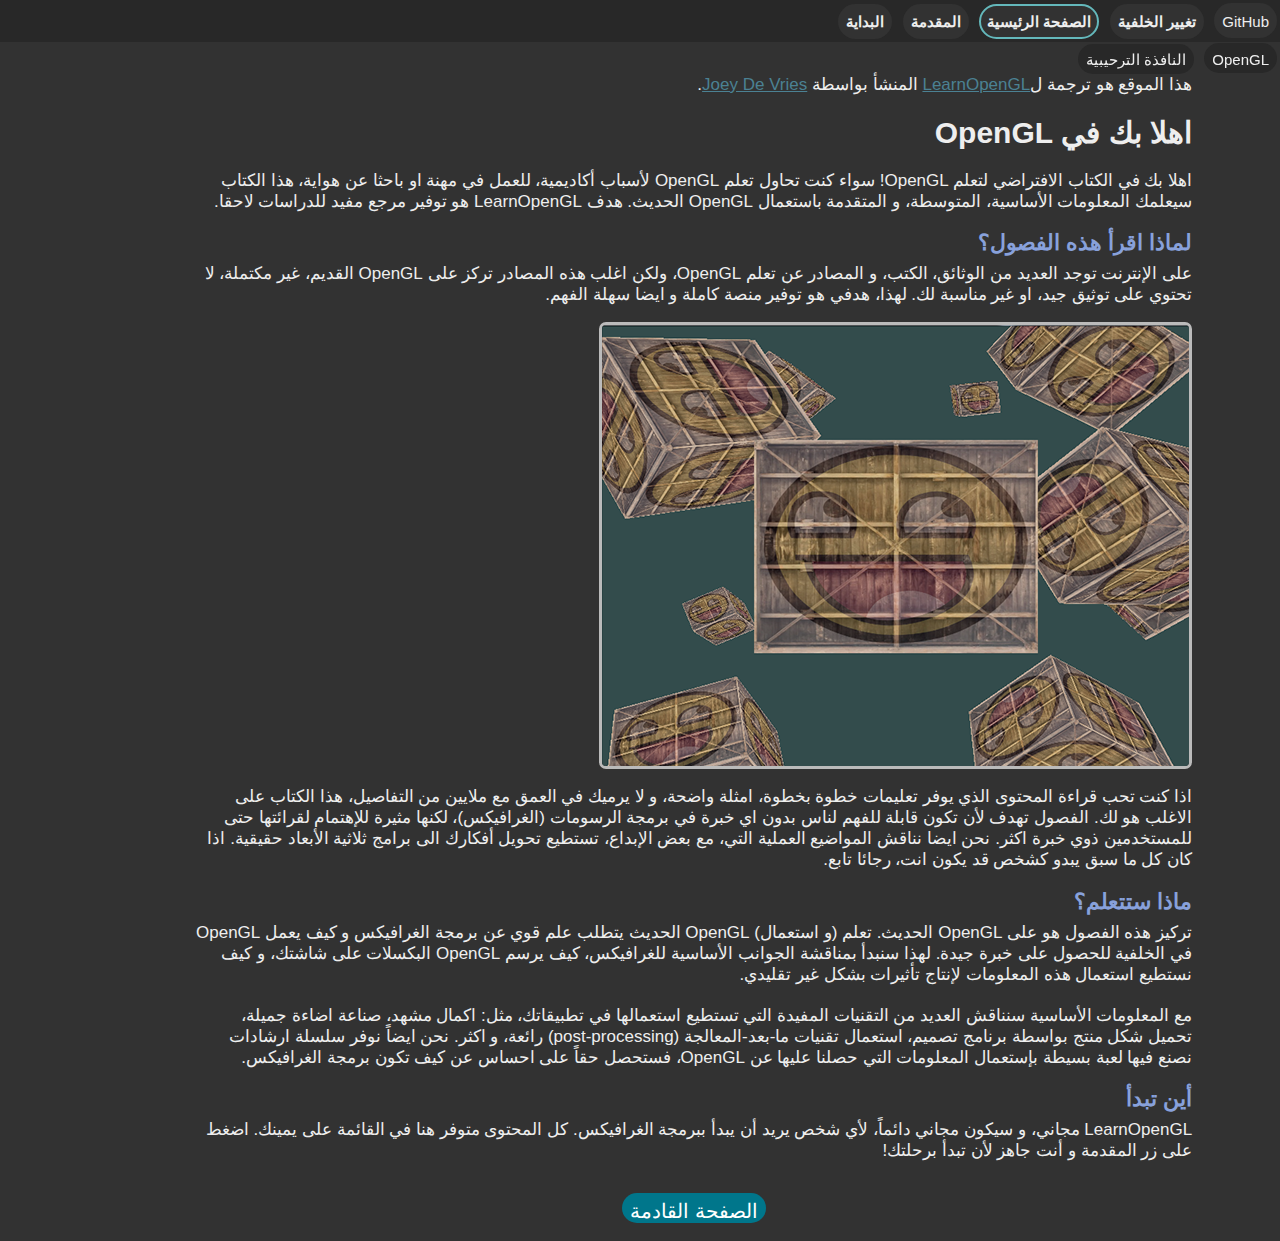
==== land/index.html @ 817e0463 "Add files via upload" ====
<!DOCTYPE html>
<html lang="ar">

<head>
    <meta charset="UTF-8">
    <meta name="viewport" content="width=device-width, initial-scale=1.0">
    <link rel="icon" type="image/png" sizes="32x32" href="../global/icon.ico">
    <title>LearnOpenGL</title>
    <link rel="stylesheet" href="../global/global.css">
</head>

<body>
    <header>
        <button class="pageChooseButton" onclick="newTab('github.com/JoeyDeVries/LearnOpenGL')">GitHub</button>
        <button class="pageChooseButton" onclick="switchBg()"><strong>تغيير الخلفية</strong></button>
        <button class="pageChooseButton" style="border-color: rgb(100, 184, 187);" onclick="redirect('vector50.github.io/learnopengl-ar/land')"><strong>الصفحة الرئيسية</strong></button>
        <button class="pageChooseButton" onclick="redirect('vector50.github.io/learnopengl-ar/intro')"><strong>المقدمة</strong></button>
        <button class="pageChooseButton" id="button-gettingStarted" onclick="openCloseMenu('gettingStarted')"><strong>البداية</strong></button>
    </header>
    <underHeader id="underHeader-gettingStarted" style="display: inline;">
        <button class="secondaryPageChooseButton" onclick="redirect('vector50.github.io/learnopengl-ar/getting-started/opengl')">OpenGL</button>
        <button class="secondaryPageChooseButton" onclick="redirect('vector50.github.io/learnopengl-ar/getting-started/hello-window')">النافذة الترحيبية</button>
    </underHeader>

    <div class="mainDiv">
        <p class="paragraph">هذا الموقع هو ترجمة ل<a href="https://learnopengl.com" target="_blank">LearnOpenGL</a> المنشأ بواسطة <a href="http://joeydevries.com">Joey De Vries</a>.</p>
        <h1 class="mainHead">اهلا بك في OpenGL</h1>
        <p class="paragraph">اهلا بك في الكتاب الافتراضي لتعلم OpenGL! سواء كنت تحاول تعلم OpenGL لأسباب أكاديمية، للعمل في مهنة او باحثا عن هواية، هذا الكتاب سيعلمك المعلومات الأساسية، المتوسطة، و المتقدمة باستعمال OpenGL الحديث. هدف LearnOpenGL هو توفير مرجع مفيد للدراسات لاحقا.</p>
        
        <h2 class="secondaryHead">لماذا اقرأ هذه الفصول؟</h2>
        <p class="paragraph">على الإنترنت توجد العديد من الوثائق، الكتب، و المصادر عن تعلم OpenGL، ولكن اغلب هذه المصادر تركز على OpenGL القديم،  غير مكتملة، لا تحتوي على توثيق جيد، او غير مناسبة لك. لهذا، هدفي هو توفير منصة كاملة و ايضا سهلة الفهم.</p>
        <img src="../global/media/index_image2.png">
        <p class="paragraph">اذا كنت تحب قراءة المحتوى الذي يوفر تعليمات خطوة بخطوة، امثلة واضحة، و لا يرميك في العمق مع ملايين من التفاصيل، هذا الكتاب على الاغلب هو لك. الفصول تهدف لأن تكون قابلة للفهم لناس بدون اي خبرة في برمجة الرسومات (الغرافيكس)، لكنها مثيرة للإهتمام لقرائتها حتى للمستخدمين ذوي خبرة اكثر. نحن ايضا نناقش المواضيع العملية التي، مع بعض الإبداع، تستطيع تحويل أفكارك الى برامج ثلاثية الأبعاد حقيقية. اذا كان كل ما سبق يبدو كشخص قد يكون انت، رجائا تابع.</p>

        <h2 class="secondaryHead">ماذا ستتعلم؟</h2>
        <p class="paragraph">
            تركيز هذه الفصول هو على OpenGL الحديث. تعلم (و استعمال) OpenGL الحديث يتطلب علم قوي عن برمجة الغرافيكس و كيف يعمل OpenGL في الخلفية للحصول على خبرة جيدة. لهذا سنبدأ بمناقشة الجوانب الأساسية للغرافيكس، كيف يرسم OpenGL البكسلات على شاشتك، و كيف نستطيع استعمال هذه المعلومات لإنتاج تأثيرات بشكل غير تقليدي.
            <br><br>
            مع المعلومات الأساسية سنناقش العديد من التقنيات المفيدة التي تستطيع استعمالها في تطبيقاتك، مثل: اكمال مشهد، صناعة اضاءة جميلة، تحميل شكل منتج بواسطة برنامج تصميم، استعمال تقنيات ما-بعد-المعالجة (post-processing) رائعة، و اكثر. نحن ايضاً نوفر سلسلة ارشادات نصنع فيها لعبة بسيطة بإستعمال المعلومات التي حصلنا عليها عن OpenGL، فستحصل حقاً على احساس عن كيف تكون برمجة الغرافيكس.
        </p>

        <h2 class="secondaryHead">أين تبدأ</h2>
        <p class="paragraph">LearnOpenGL مجاني، و سيكون مجاني دائماً، لأي شخص يريد أن يبدأ ببرمجة الغرافيكس. كل المحتوى متوفر هنا في القائمة على يمينك. اضغط على زر المقدمة و أنت جاهز لأن تبدأ برحلتك!</p>

        <footer>
            <button class="nextPageButton" onclick="redirect('vector50.github.io/learnopengl-ar/intro')">الصفحة القادمة</button>
        </footer>
    </div>

    <script src="../global/global.js"></script>
</body>

</html>
---- global/global.css ----
body
{
    display:inline-block;
    direction: rtl;
    font-family: Gudea, sans-serif;
    margin: 0px;
    padding: 0px;
    background-color: #eee;
    color: black;
}

button
{
    cursor: pointer;
}

a:link    {color: rgb(75, 129, 147);}
a:visited {color: rgb(75, 129, 147);}
a:hover   {color: rgb(75, 129, 147);}
a:active  {color: rgb(75, 129, 147);}

header
{
    background-color: #7b7b7b;
    position: fixed;
    display: inline;
    width: 100%;
    padding-bottom: 3px;
    margin: auto;
    overflow: auto;
    white-space: nowrap;
}

.pageChooseButton
{
    display: inline;
    padding-bottom: 2px;
    padding-top: 4px;
    font-size: 15px;
    border-color: transparent;
    border-style: solid;
    margin-top: 3px;
    margin-inline: 3px;
    height: 35px;
    width: fit-content;
    color: black;
    background-color: #eee;
    border-radius: 24px;
}

underHeader
{
    background-color: transparent;
    position: fixed;
    display: none;
    margin-top: 40px;
    width: 100%;
    padding-bottom: 3px;
    overflow: auto;
    white-space: nowrap;
}

.secondaryPageChooseButton
{
    display: inline;
    padding-bottom: 2px;
    padding-top: 4px;
    font-size: 15px;
    border-color: transparent;
    border-style: solid;
    border-width: 2px;
    margin-top: 3px;
    margin-inline: 3px;
    height: 30px;
    width: fit-content;
    color: black;
    background-color: #a5a5a5;
    border-radius: 24px;
}

.mainDiv
{
    width: 85%;
    max-width: 90vw;
    margin-inline: auto;
    margin-top: 4%;
    padding: 10px;
}
@media screen and (max-width: 500px) and (min-width: 50px) { .mainDiv { margin-top: 13%; }}

.mainHead
{
    font-size: 30px;
    font-weight: bold;
    display: block;
    color: #303236;
}

.secondaryHead
{
    color: #334267;
    font-size: 22px;
    font-weight: bold;
    margin-bottom: -10px;
    display: block;
}

.thirdHead
{
    color: #7a3a3d;
    font-size: 19px;
    font-weight: bold;
    margin-bottom: -10px;
    display: block;
}

.paragraph
{
    font-size: 17px;
    font-weight: normal;
}

footer
{
    margin-top: 2em;
    margin-bottom: 0.5em;
    text-align: center;
}

.nextPageButton
{
    padding-bottom: 2px;
    padding-top: 4px;
    font-size: 20px;
    font-weight:500;
    border-color: transparent;
    height: 30px;
    width: fit-content;
    color: white;
    background-color: #00768b;
    border-radius: 24px;
}

note
{
    display: block;
    margin: 20px;
    padding: 15px;
    background-color: #D8F5D8;
    color: #444;
    border-radius: 5px;
    border: 2px solid #AFDFAF;
}

warning
{
    display: block;
    margin: 20px;
    padding: 15px;
    background-color: #FFD2D2;
    color: #444;
    border-radius: 5px;
    border: 2px solid #E0B3B3;
}

function
{
    cursor: pointer;
    border-bottom: 1px solid #c1c1c1;
    font-family: "Courier New", Courier, monospace;
    color: red;
}

dialog
{
    position: fixed;
    top: 10%;
    border-radius: 15px;
    background-color: #eee;
    border-color: cadetblue;
    color: black;
    align-items: center;
    max-width: 60%;
}

.dialogFunctionName
{
    direction: ltr;
    font-size: 22px;
    font-weight: bold;
    text-align: left;
    font-family: "Courier New", Courier, monospace;
    color: red;
}

.dialogExplain
{
    font-size: 17px;
    font-weight: normal;
    text-align: right;
}

.dialogParamExplain
{
    font-size: 17px;
    font-weight: normal;
    text-align: right;
}

.dialogParam
{
    font-size: 17px;
    font-weight: normal;
    text-align: right;
}

.dialogExampleUsageParagraph
{
    font-size: 17px;
    font-weight: normal;
    text-align: right;
}

.dialogExampleUsage
{
    font-size: 17px;
    font-weight: normal;
    text-align: left;
}

def
{
    color: green;
}

fun
{
    color: red;
}

var
{
    color: blue;
}

img {
    display: block;
    border-radius: 7px;
    border: 3px solid #bbb;
    
    overflow-clip-margin: content-box;
    overflow: clip;
}
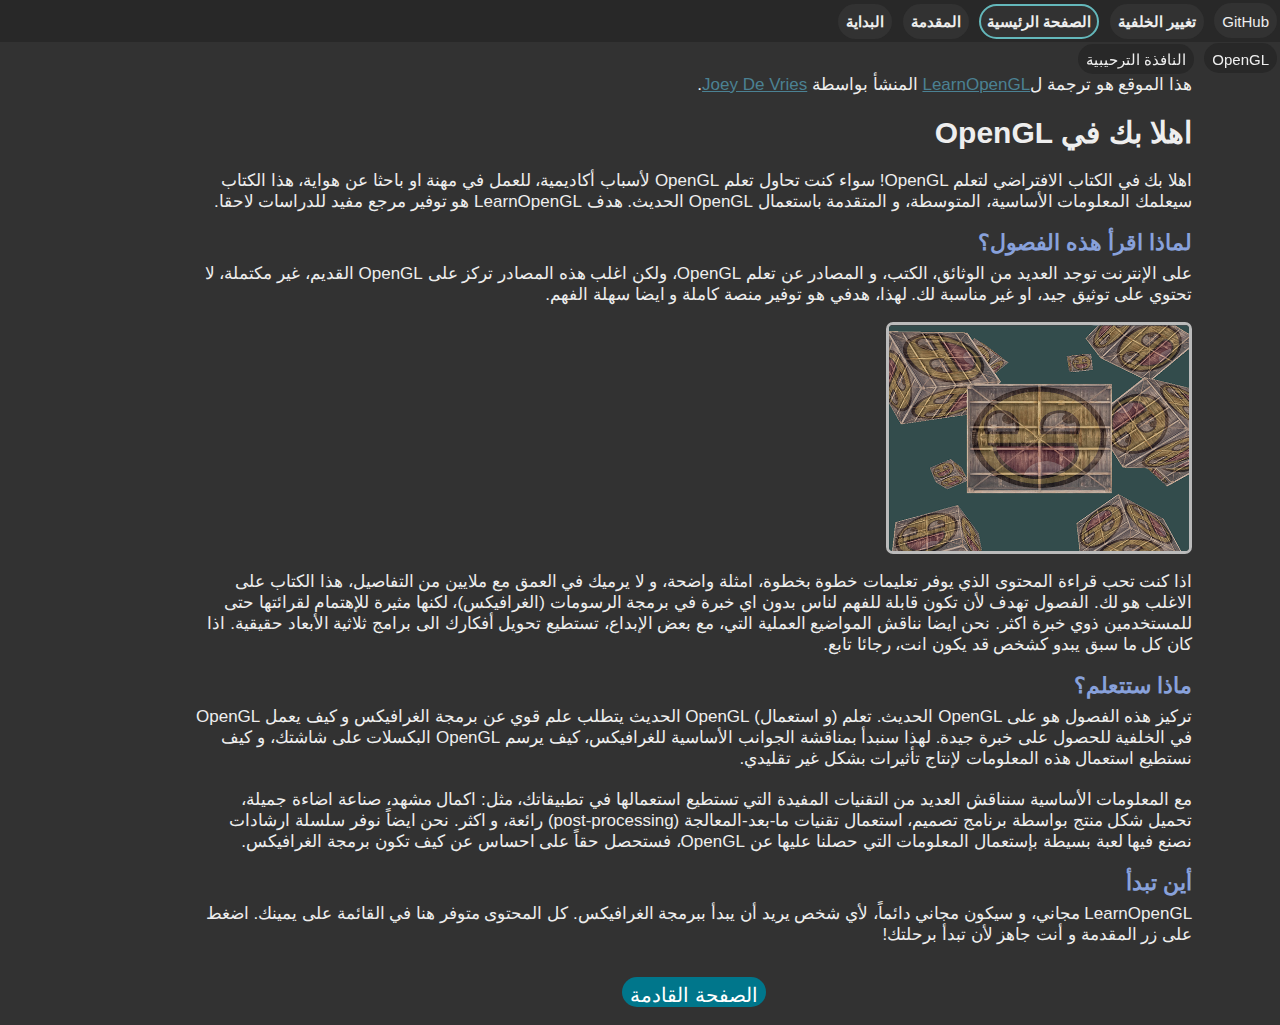
==== commit 5c4711f7: "Update index.html" ====
--- a/land/index.html
+++ b/land/index.html
@@ -7,6 +7,12 @@
     <link rel="icon" type="image/png" sizes="32x32" href="../global/icon.ico">
     <title>LearnOpenGL</title>
     <link rel="stylesheet" href="../global/global.css">
+    <style>
+        img
+        {
+            width: 300px;
+        }
+    </style>
 </head>
 
 <body>
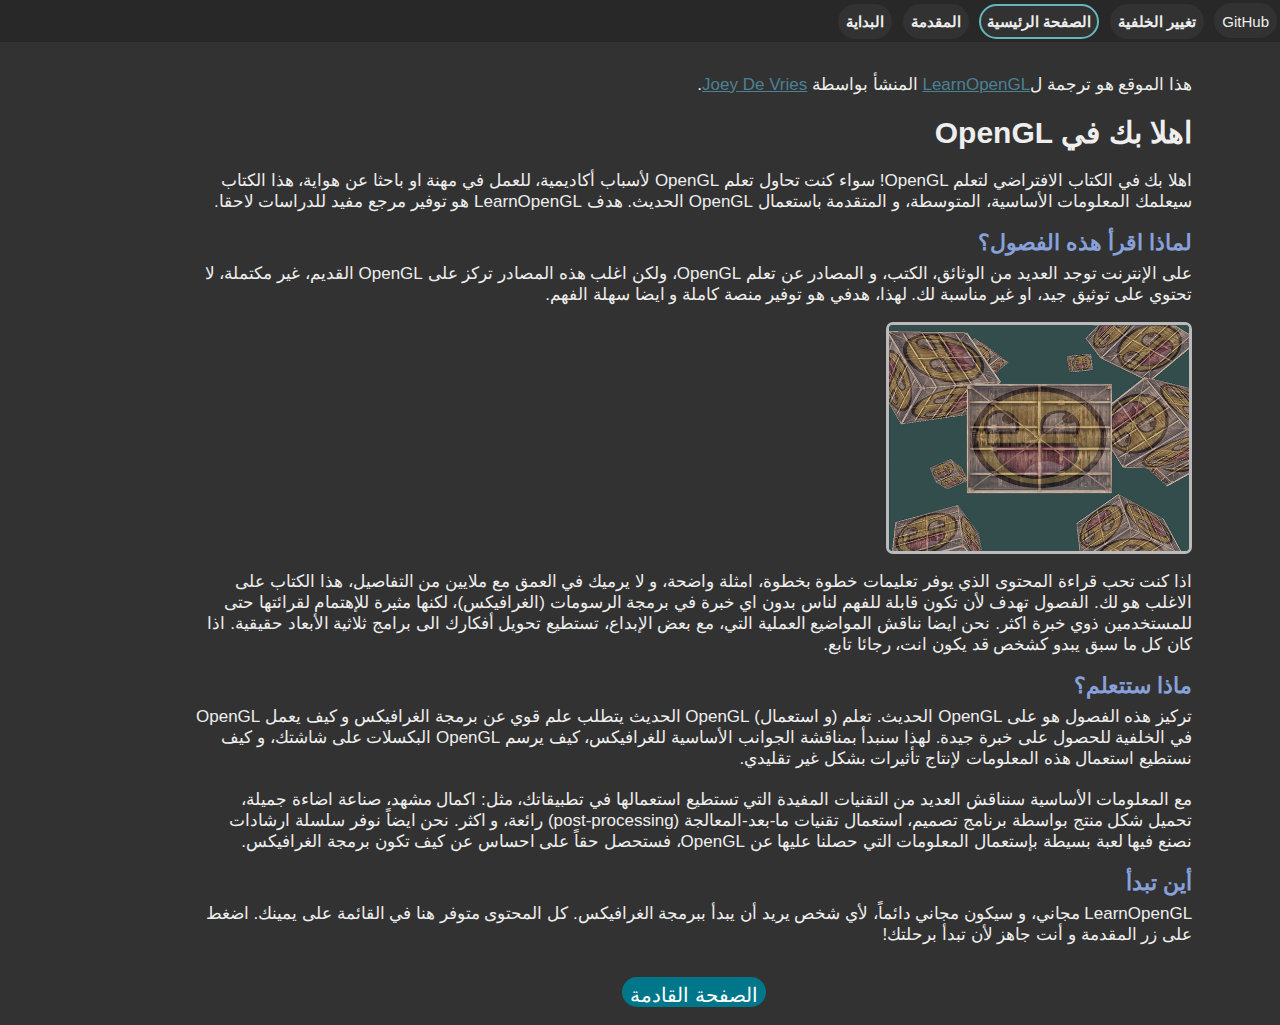
==== commit 2408f218: "Add files via upload" ====
--- a/land/index.html
+++ b/land/index.html
@@ -23,7 +23,7 @@
         <button class="pageChooseButton" onclick="redirect('vector50.github.io/learnopengl-ar/intro')"><strong>المقدمة</strong></button>
         <button class="pageChooseButton" id="button-gettingStarted" onclick="openCloseMenu('gettingStarted')"><strong>البداية</strong></button>
     </header>
-    <underHeader id="underHeader-gettingStarted" style="display: inline;">
+    <underHeader id="underHeader-gettingStarted">
         <button class="secondaryPageChooseButton" onclick="redirect('vector50.github.io/learnopengl-ar/getting-started/opengl')">OpenGL</button>
         <button class="secondaryPageChooseButton" onclick="redirect('vector50.github.io/learnopengl-ar/getting-started/hello-window')">النافذة الترحيبية</button>
     </underHeader>
